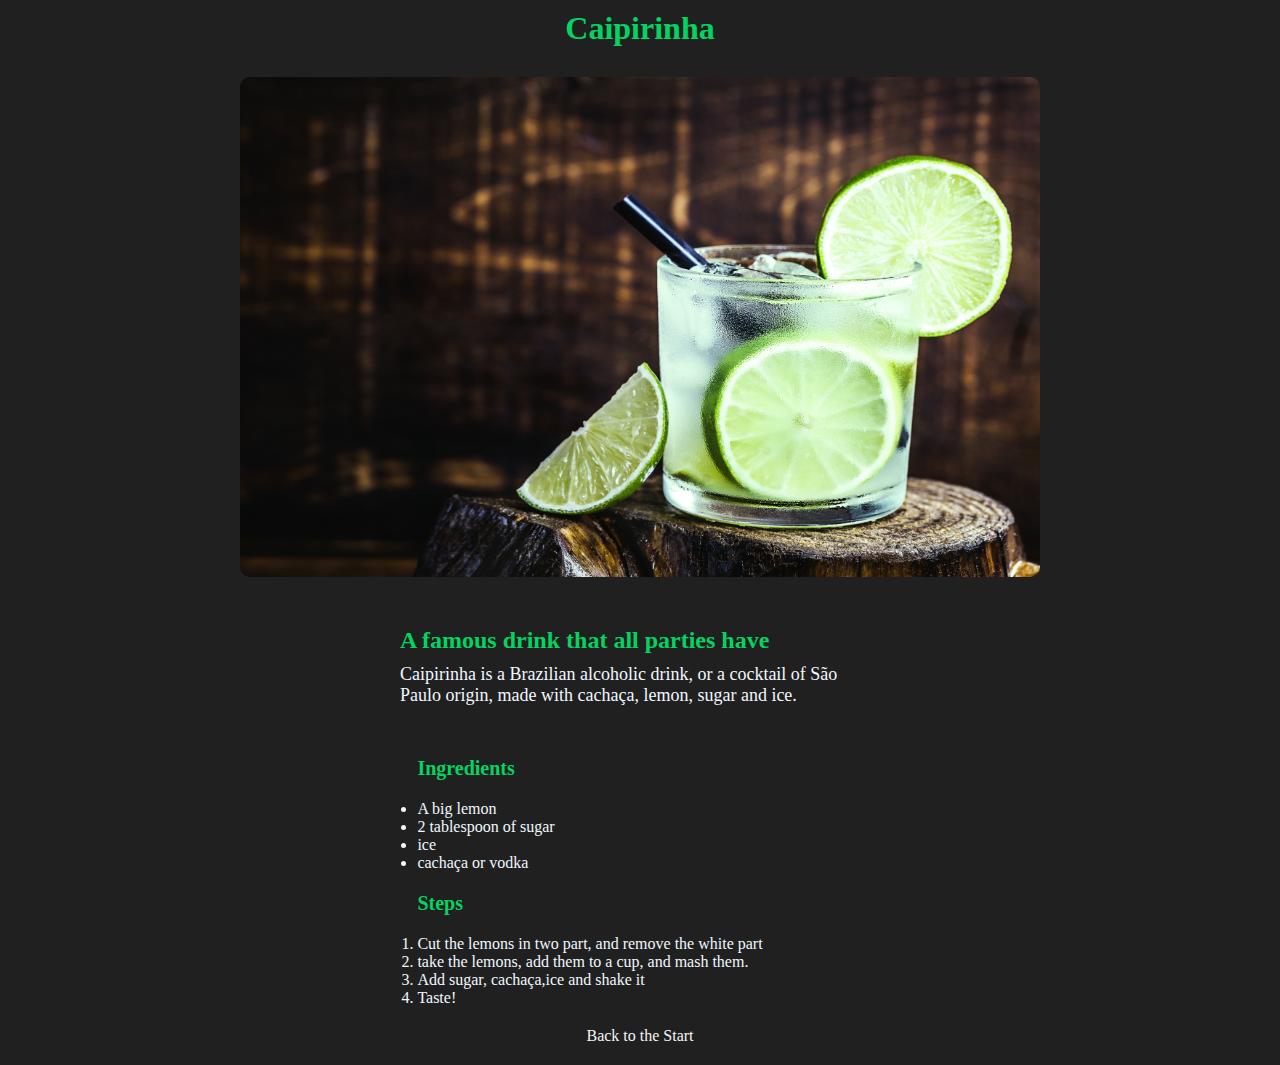
==== recipes/caipirinha.html @ 7849391a "adding recipes" ====
<!DOCTYPE html>
<html lang="en">
<head>
    <meta charset="UTF-8">
    <meta http-equiv="X-UA-Compatible" content="IE=edge">
    <meta name="viewport" content="width=C, initial-scale=1.0">
    <title>Caipirinha</title>
    <link rel="stylesheet" href="caipirinha.css">
</head>
<body>
<div id="header">
    <h1>Caipirinha</h1>
    <img src="/images/caipirinha.jpeg" alt="caipirinha drink">
</div>

    <section id="container"> 
    <h2> A famous drink that all parties have</h2>

  <p> 
        Caipirinha is a Brazilian alcoholic drink, or a cocktail of São Paulo origin, made with cachaça, lemon, sugar and ice.</p>
    </section>

    <section id="banner"> 
        <h3>Ingredients</h3>
        <ul> 
            <li>A big lemon </li>
            <li>2 tablespoon of sugar </li>
            <li>ice </li>
            <li>cachaça or vodka </li> 
        </ul>

        <h3>Steps</h3>
        <ol>
           <li>Cut the lemons in two part, and remove the white part</li>
           <li>take the lemons, add them to a cup, and mash them.</li>
           <li> Add sugar, cachaça,ice and shake it  </li>
           <li> Taste!</li>
       </ol>
    </section>
       

<a href="/index.html">Back to the Start</a>
    
</body>
</html>
---- recipes/caipirinha.css ----
* { 
    margin: 0;
    border: 0;
    padding: 0;
}

body {
  display: flex;
  flex-direction: column;
  align-items: center;
  background-color: #202020;
  color: aliceblue;

}

h1 {
    margin: 10px;
    color: #04d361;
}
 
#header {
    display: flex;
    flex-direction: column;
    align-items: center;
}
img {
    margin: 20px;
    height: 500px;
    width: 800px;
    border-radius: 10px;    
}

#container {
    margin: 20px;
    height: 100px;
    width: 500px;
    text-align: left;
    
}

h2
{ color: #04d361;
    font-size: 24px;
    margin: 10px;
    text-align: left;

}
p 
{
    margin: 10px;
    font-size: 18px;
}

#banner {
    display: flex;
    flex-direction: column;
    margin-right: 100px;
    
}

h3
{   color: #04d361;
    font-size: 20px;
    margin-bottom: 20px;;
    margin-top: 20px;
    text-align: left;
}

a { margin: 20px;
    color: whitesmoke;
    text-decoration: none;
}
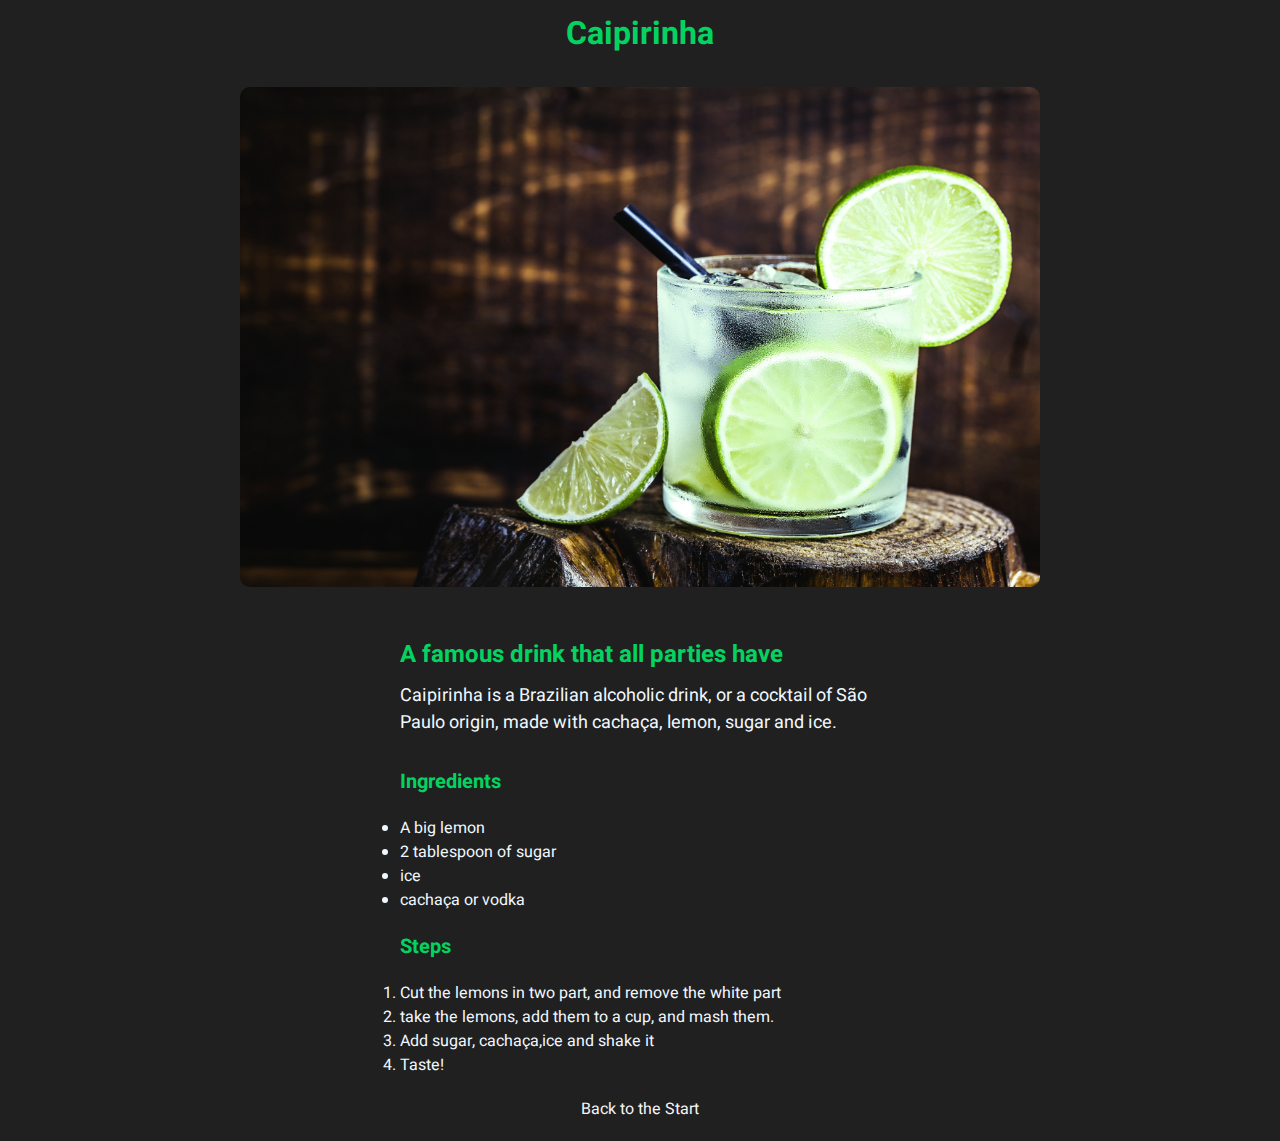
==== commit dc666e23: "add font-style and fixed margin problems" ====
--- a/recipes/caipirinha.html
+++ b/recipes/caipirinha.html
@@ -6,6 +6,12 @@
     <meta name="viewport" content="width=C, initial-scale=1.0">
     <title>Caipirinha</title>
     <link rel="stylesheet" href="caipirinha.css">
+    <link rel="preconnect" href="https://fonts.googleapis.com">
+    <link rel="preconnect" href="https://fonts.gstatic.com" crossorigin>
+    <link href="https://fonts.googleapis.com/css2?family=Heebo:wght@700&display=swap" rel="stylesheet">
+    <link rel="preconnect" href="https://fonts.googleapis.com">
+    <link rel="preconnect" href="https://fonts.gstatic.com" crossorigin>
+    <link href="https://fonts.googleapis.com/css2?family=Heebo:wght@300;700&display=swap" rel="stylesheet">
 </head>
 <body>
 <div id="header">
--- a/recipes/caipirinha.css
+++ b/recipes/caipirinha.css
@@ -10,6 +10,7 @@
   align-items: center;
   background-color: #202020;
   color: aliceblue;
+  font-family:  'Heebo', sans-serif;
 
 }
 
